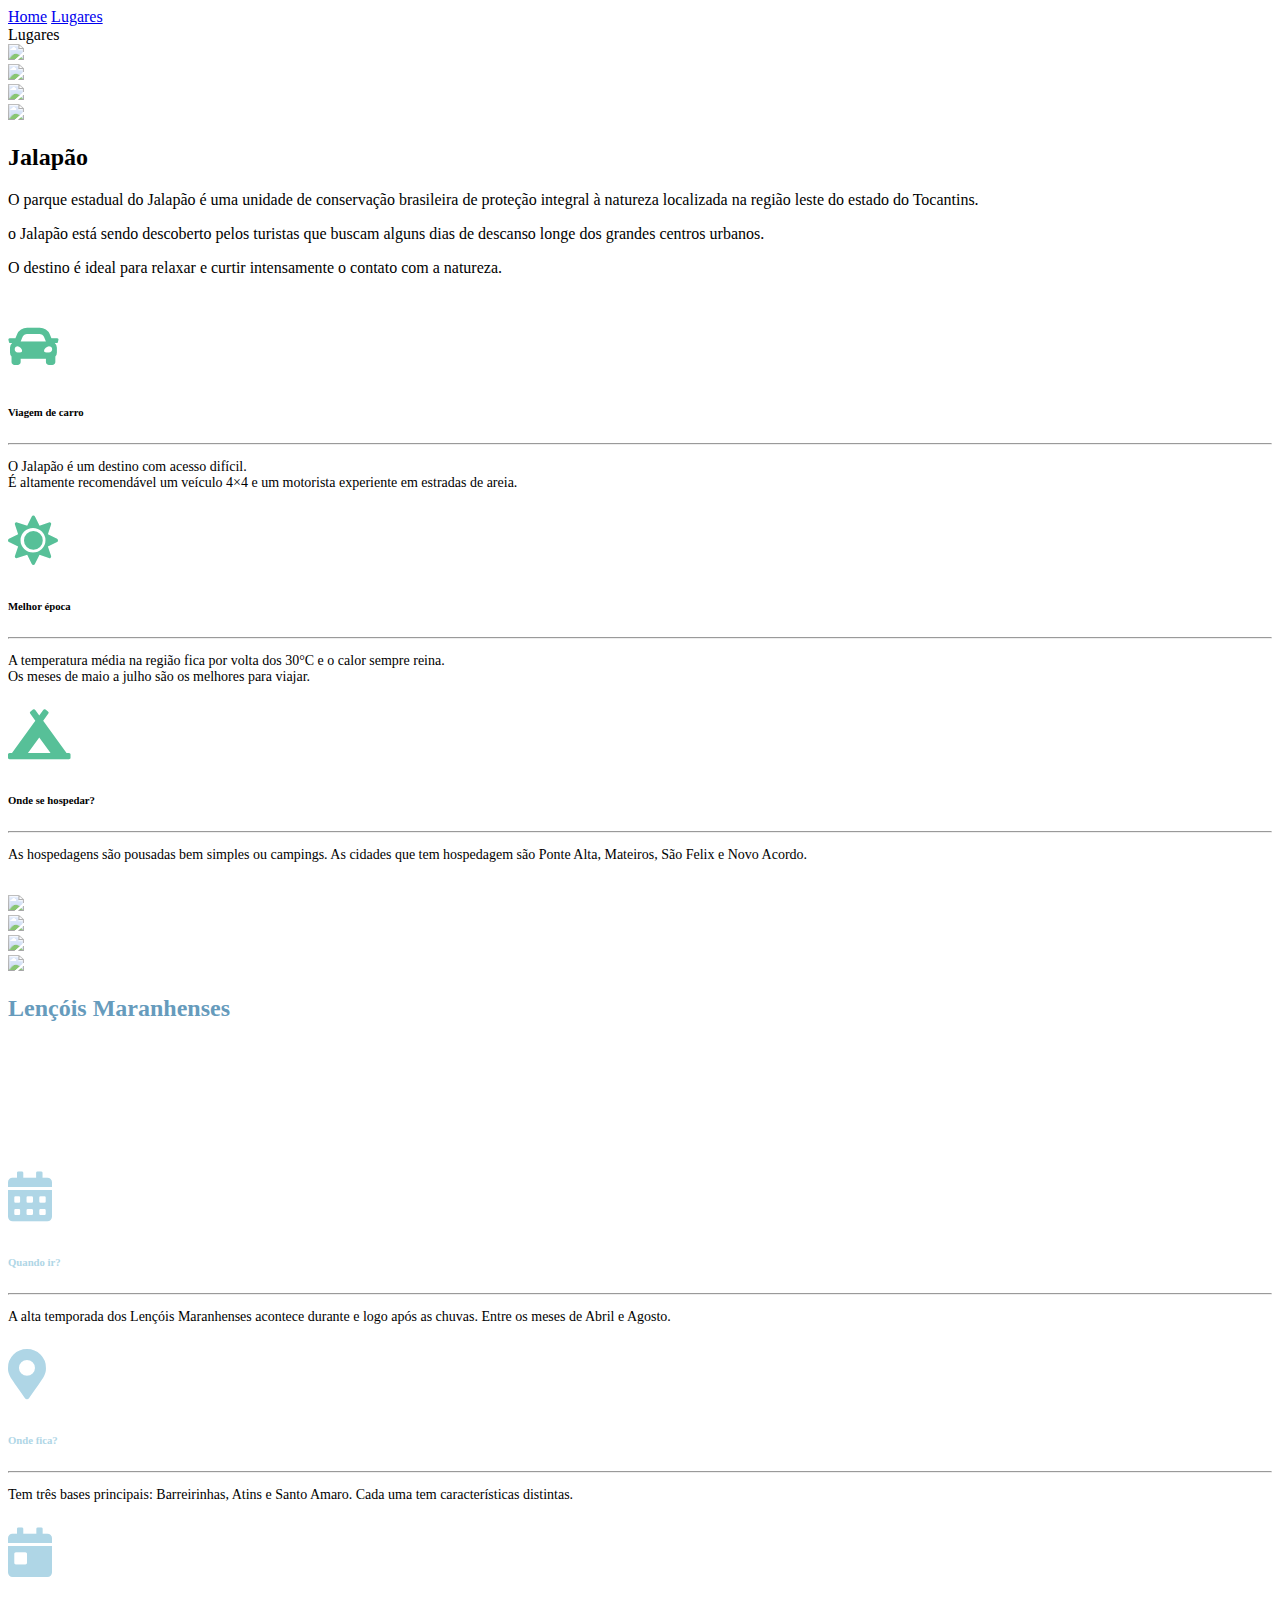
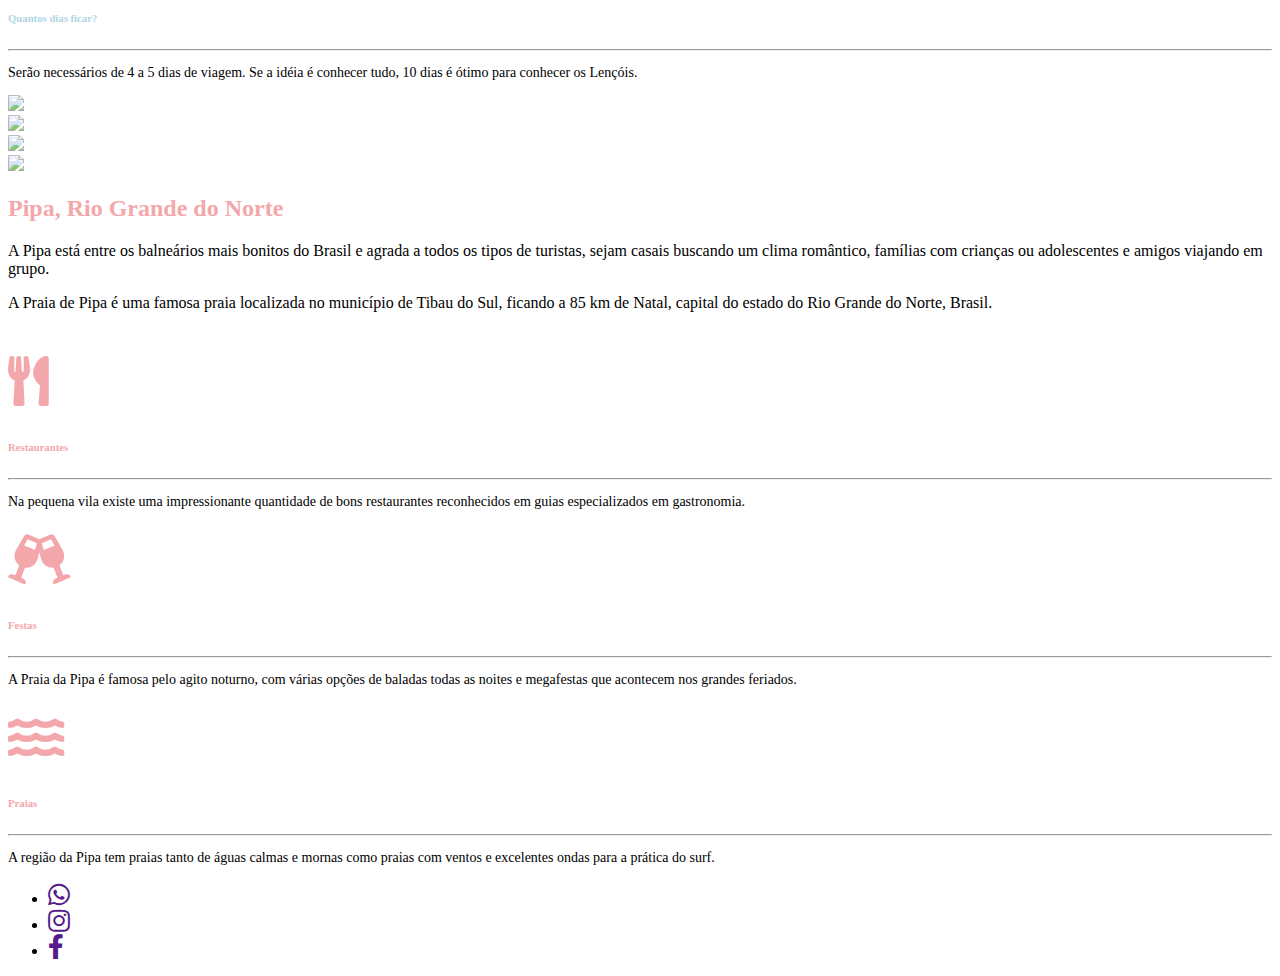
==== lugares.html @ 8c0af6ab "Create lugares.html" ====
<!DOCTYPE html>
<html lang="pt-br">
<head>

	<meta charset="utf-8">
	<meta name="viewport" content="width=device-width, initial-scale=1, shrink-to-fit=no">

	<!-- Bootstrap CSS -->
    <link rel="stylesheet" href="https://cdn.jsdelivr.net/npm/bootstrap@4.6.0/dist/css/bootstrap.min.css" integrity="sha384-B0vP5xmATw1+K9KRQjQERJvTumQW0nPEzvF6L/Z6nronJ3oUOFUFpCjEUQouq2+l" crossorigin="anonymous">

    <!--Font Awesome CSS-->
    <link rel="stylesheet" href="https://use.fontawesome.com/releases/v5.15.2/css/all.css">

	<!--título da página-->
	<title>viagens pelo brasil</title>

	<!--link do avião-->
	<link rel="shortcut icon" href="imagem/aviao.png">

	<!--link da página css--> 
	<link rel="stylesheet" type="text/css" href="estilo.css">

	<!-- * FONTES * --> 

	<!--Archivo Black-->
	<link rel="preconnect" href="https://fonts.gstatic.com">
	<link href="https://fonts.googleapis.com/css2?family=Archivo+Black&display=swap" rel="stylesheet">

	<!--Raleway-->
	<link rel="preconnect" href="https://fonts.gstatic.com">
	<link href="https://fonts.googleapis.com/css2?family=Archivo+Black&family=Raleway:wght@400;700&display=swap" rel="stylesheet">
</head>
<body>

	<!--***BARRA DE NAVEGAÇÃO--> 
	<div class="caixa4">

		<div id="area-menu">
			<a href="index.html">Home</a>
			<a href="lugares.html">Lugares</a> 
		</div>

		<div class="conteudo-titulo">
			<span class="titulo">Lugares</span>
		</div>
	</div>


	<!--*** CONTEÚDO Jalapão ***--> 
	<section id="servicos">
		<div class="container">
			<div class="row">
				<div class="col-md-6">

					<div class="row albuns"> <!--1° row-->

						<div class="col-md-6">
							<img src="imagem/jalapao3.jpg" class="img-fluid" style="opacity: 0.7;">
						</div>

						<div class="col-md-6">
							<img src="imagem/jalapao2.jpg" class="img-fluid" style="opacity: 0.7;">
						</div>
					</div> <!--fechamento-->

					<div class="row albuns"> <!--2° row--> 
						<div class="col-md-6">
							<img src="imagem/jalapao4.jpg" class="img-fluid" style="opacity: 0.7;">
						</div>

						<div class="col-md-6">
							<img src="imagem/jalapao7.jpg" class="img-fluid" style="opacity: 0.7;">
						</div>
					</div> <!--fechamento--> 

				</div><!--fechamento col-md-6--> 

						<!--***TEXTO PRINCIPAL***-->
						<div class="col-md-6">

							<!--***TÍTULO***-->
							<h2>Jalapão</h2>

							<!--***PARAGRÁFO 1***--> 
							<p>
								O parque estadual do Jalapão é uma unidade de conservação brasileira de proteção integral à natureza localizada na região leste do estado do Tocantins.
							</p>

							<!--***PARAGRÁFO 2***-->
							<p>
								o Jalapão está sendo descoberto pelos turistas que buscam alguns dias de descanso longe dos grandes centros urbanos.
							</p>

							<!--***PARAGRÁFO 3***-->
							<p>
								O destino é ideal para relaxar e curtir intensamente o contato com a natureza. 
							</p>

							<br>

							<!--***CONTEÚDO***-->
							<div class="card-columns">

								<!--*** CARD CARRO ***-->
								<div class="card text-center">
									<i class="fas fa-car" style="font-size: 50px; padding: 10px 0px; color: #57c098; "></i>
										<div class="card-body">
											<h6 class="card-title text-center">Viagem de carro</h6>		
											<hr>
												<p class="text-center" style="font-size: 14px;">
													O Jalapão é um destino com acesso difícil. 
													<br>
													É altamente recomendável um veículo 4×4 e um motorista experiente em estradas de areia.
												</p>
										</div>
								</div>

								<!--*** CARD SOL ***-->
								<div class="card text-center">
									<i class="fas fa-sun" style="font-size: 50px; padding: 10px 0px; color: #57c098;"></i>
										<div class="card-body">
											<h6 class="card-title text-center">Melhor época</h6>	
											<hr> <!--linha--> 	
												<p class="text-center" style="font-size: 14px;">
													A temperatura média na região fica por volta dos 30°C e o calor sempre reina. 
													<br>
													Os meses de maio a julho são os melhores para viajar.
												</p>
										</div>
								</div>

								<!--*** CARD CAMPING ***-->
								<div class="card text-center">
									<i class="fas fa-campground" style="font-size: 50px; padding: 10px 0px; color:#57c098; "></i>	
										<div class="card-body">
											<h6 class="card-title">Onde se hospedar?</h6>	
											<hr><!--linha--> 
												<p class="text-center" style="font-size: 14px;" >
													As hospedagens são pousadas bem simples ou campings.
												
													As cidades que tem hospedagem são Ponte Alta, Mateiros, São Felix e Novo Acordo. 	
												</p>
										</div>
								</div>

							</div><!--fim card-columns--> 
						</div><!--fechamento col-md-6--> 
			</div><!--fechamento row-principal--> 
		</div> <!--fechamento container--> 
	</section><!--fechamento sessão--> 

	<br>


	<!--** CONTEÚDO Lençóis Maranhenses **--> 

	<section id="servicos2">
		<div class="container">
			<div class="row">
				<div class="col-md-6">

					<div class="row albuns"> <!--1° row-->

						<div class="col-md-6">
							<img src="imagem/lencois1.jpg" class="img-fluid" style="opacity: 0.7;">
						</div>

						<div class="col-md-6">
							<img src="imagem/lencois2.jpg" class="img-fluid" style="opacity: 0.7;">
						</div>
					</div> <!--fechamento-->

					<div class="row albuns"> <!--2° row--> 
						<div class="col-md-6">
							<img src="imagem/lencois3.jpg" class="img-fluid" style="opacity: 0.7;">
						</div>

						<div class="col-md-6">
							<img src="imagem/lencois4.jpg" class="img-fluid" style="opacity: 0.7;">
						</div>
					</div> <!--fechamento--> 

				</div><!--fechamento col-md-6--> 

						<!--***TEXTO PRINCIPAL***-->
						<div class="col-md-6">

							<!--***TÍTULO***-->
							<h2 style="color: #669bbc;">Lençóis Maranhenses</h2>

							<!--***PARAGRÁFO 1***--> 
							<p style="color: white;">
								A areia branca e fina marca o paradisíaco caminho percorrido pelos viajantes em meio ao Parque Nacional dos Lençóis Maranhenses. 
							</p>

							<!--***PARAGRÁFO 2***-->
							<p style="color: white;">
								 As lagoas de água doce entre as dunas formam um cenário único em todo o mundo e é impossível não se emocionar ao chegar no topo da paisagem.
							</p>

							<!--***PARAGRÁFO 3***-->
							<p style="color: white;">
								Localizados no noroeste do Maranhão, os Lençóis Maranhenses atraem turistas em busca do fenômeno único das lagoas interdunares à beira-mar.
							</p>

							<br>
			
							<!--***CONTEÚDO***-->
							<div class="card-columns">

								<!--*** CARD CALENDÁRIO ***-->
								<div class="card text-center">
									<i class="fas fa-calendar-alt" style="font-size: 50px; padding: 10px 0px; color: #afd6e6; "></i>
										<div class="card-body">
											<h6 class="card-title text-center" style="color:#afd6e6; ">Quando ir? </h6>		
											<hr>
												<p class="text-center" style="font-size: 14px;">
													A alta temporada dos Lençóis Maranhenses acontece durante e logo após as chuvas. Entre os meses de Abril e Agosto.
												</p>
										</div>
								</div>

								<!--*** CARD MAPA***-->
								<div class="card text-center">
									<i class="fas fa-map-marker-alt" style="font-size: 50px; padding: 10px 0px; color: #afd6e6;"></i>
										<div class="card-body">
											<h6 class="card-title text-center" style="color: #afd6e6;">Onde fica?</h6>	
											<hr> <!--linha--> 	
												<p class="text-center" style="font-size: 14px;">
													Tem três bases principais: Barreirinhas, Atins e Santo Amaro. Cada uma tem características distintas.
												</p>
										</div>
								</div>

								<!--*** CARD DIA-CALENDÁRIO ***-->
								<div class="card text-center">
									<i class="fas fa-calendar-day" style="font-size: 50px; padding: 10px 0px; color:#afd6e6; "></i>	
										<div class="card-body">
											<h6 class="card-title" style="color: #afd6e6;">Quantos dias ficar?</h6>	
											<hr><!--linha--> 
												<p class="text-center" style="font-size: 14px;" >
													Serão necessários de 4 a 5 dias de viagem. Se a idéia é conhecer tudo, 10 dias é ótimo para conhecer os Lençóis.
												</p>
										</div>
								</div>

							</div><!--fim card-columns--> 
						</div><!--fechamento col-md-6--> 
			</div><!--fechamento row-principal--> 
		</div> <!--fechamento container--> 
	</section><!--fechamento sessão--> 



	<!--** CONTEÚDO Pipa, Rio Grande do Norte **--> 
	<section id="servicos">
		<div class="container">
			<div class="row">
				<div class="col-md-6">

					<div class="row albuns"> <!--1° row-->

						<div class="col-md-6">
							<img src="imagem/pipa1.jpg" class="img-fluid" style="opacity: 0.7;">
						</div>

						<div class="col-md-6">
							<img src="imagem/pipa2.jpg" class="img-fluid" style="opacity: 0.7;">
						</div>
					</div> <!--fechamento-->

					<div class="row albuns"> <!--2° row--> 
						<div class="col-md-6">
							<img src="imagem/pipa5.jpg" class="img-fluid" style="opacity: 0.7;">
						</div>

						<div class="col-md-6">
							<img src="imagem/pipa3.jpg" class="img-fluid" style="opacity: 0.7;">
						</div>
					</div> <!--fechamento--> 

				</div><!--fechamento col-md-6--> 

						<!--***TEXTO PRINCIPAL***-->
						<div class="col-md-6">

							<!--***TÍTULO***-->
							<h2 style="color: #f4a7aa;" >Pipa, Rio Grande do Norte</h2>

							<!--***PARAGRÁFO 1***--> 
							<p>
								A Pipa está entre os balneários mais bonitos do Brasil e agrada a todos os tipos de turistas, sejam casais buscando um clima romântico, famílias com crianças ou adolescentes e amigos viajando em grupo.
							</p>

							<!--***PARAGRÁFO 2***-->
							<p>
								A Praia de Pipa é uma famosa praia localizada no município de Tibau do Sul, ficando a 85 km de Natal, capital do estado do Rio Grande do Norte, Brasil.
							</p>


							<br>
			
							<!--***CONTEÚDO***-->
							<div class="card-columns">

								<!--*** CARD CARRO ***-->
								<div class="card text-center">
									<i class="fas fa-utensils" style="font-size: 50px; padding: 10px 0px; color: #f4a7aa; "></i>
										<div class="card-body">
											<h6 class="card-title text-center" style="color:#f4a7aa; ">Restaurantes</h6>		
											<hr>
												<p class="text-center" style="font-size: 14px;">
													Na pequena vila existe uma impressionante quantidade de bons restaurantes reconhecidos em guias especializados em gastronomia.
												</p>
										</div>
								</div>

								<!--*** CARD SOL ***-->
								<div class="card text-center">
									<i class="fas fa-glass-cheers" style="font-size: 50px; padding: 10px 0px; color: #f4a7aa;"></i>
										<div class="card-body">
											<h6 class="card-title text-center" style="color: #f4a7aa;">Festas</h6>	
											<hr> <!--linha--> 	
												<p class="text-center" style="font-size: 14px;">
													A Praia da Pipa é famosa pelo agito noturno, com várias opções de baladas todas as noites e megafestas que acontecem nos grandes feriados.
												</p>
										</div>
								</div>

								<!--*** CARD CAMPING ***-->
								<div class="card text-center">
									<i class="fas fa-water" style="font-size: 50px; padding: 10px 0px; color:#f4a7aa; "></i>	
										<div class="card-body">
											<h6 class="card-title" style="color: #f4a7aa;">Praias</h6>	
											<hr><!--linha--> 
												<p class="text-center" style="font-size: 14px;" >
													A região da Pipa tem praias tanto de águas calmas e mornas como praias com ventos e excelentes ondas para a prática do surf.	
												</p>
										</div>
								</div>

							</div><!--fim card-columns--> 
						</div><!--fechamento col-md-6--> 
			</div><!--fechamento row-principal--> 
		</div> <!--fechamento container--> 
	</section><!--fechamento sessão--> 







<!--***RODAPÉ***--> 
	<footer>
		<div class="container">
			<div class="row">
				<div class="col-md-2">
				
				</div>

					<div class="col-md-6">
				
					</div>

						<div class="col-md-4">
							<ul>

								<li>
									<a href=""><i class="fab fa-whatsapp text-dark" style="font-size: 25px;"></i></a>
								</li>

								<li>
									<a href=""><i class="fab fa-instagram text-dark" style="font-size: 25px;"></i></a>
								</li>

								<li>
									<a href=""><i class="fab fa-facebook-f text-dark"  style="font-size: 25px;"></i></a>
								</li>

							</ul>
						</div>
			</div><!--fim row--> 
		</div><!--fim container--> 
	</footer>
</body>
</html>
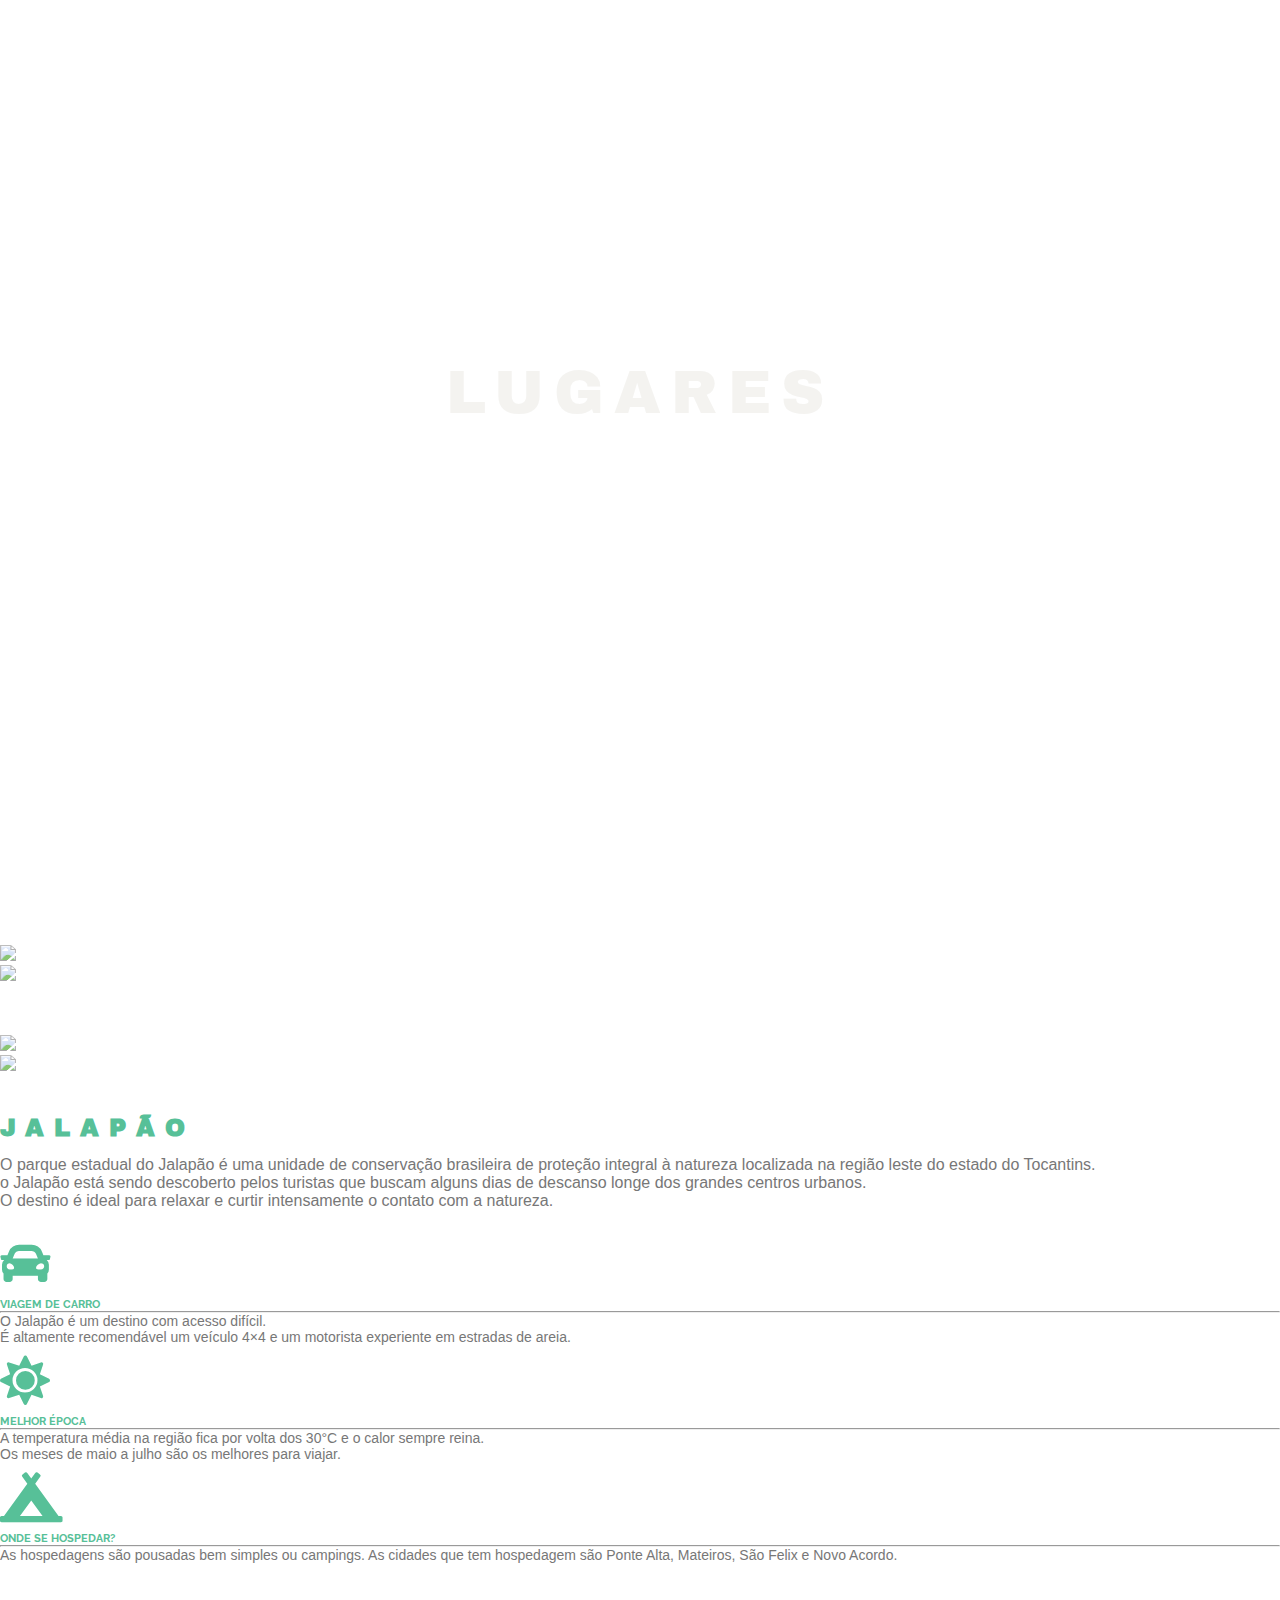
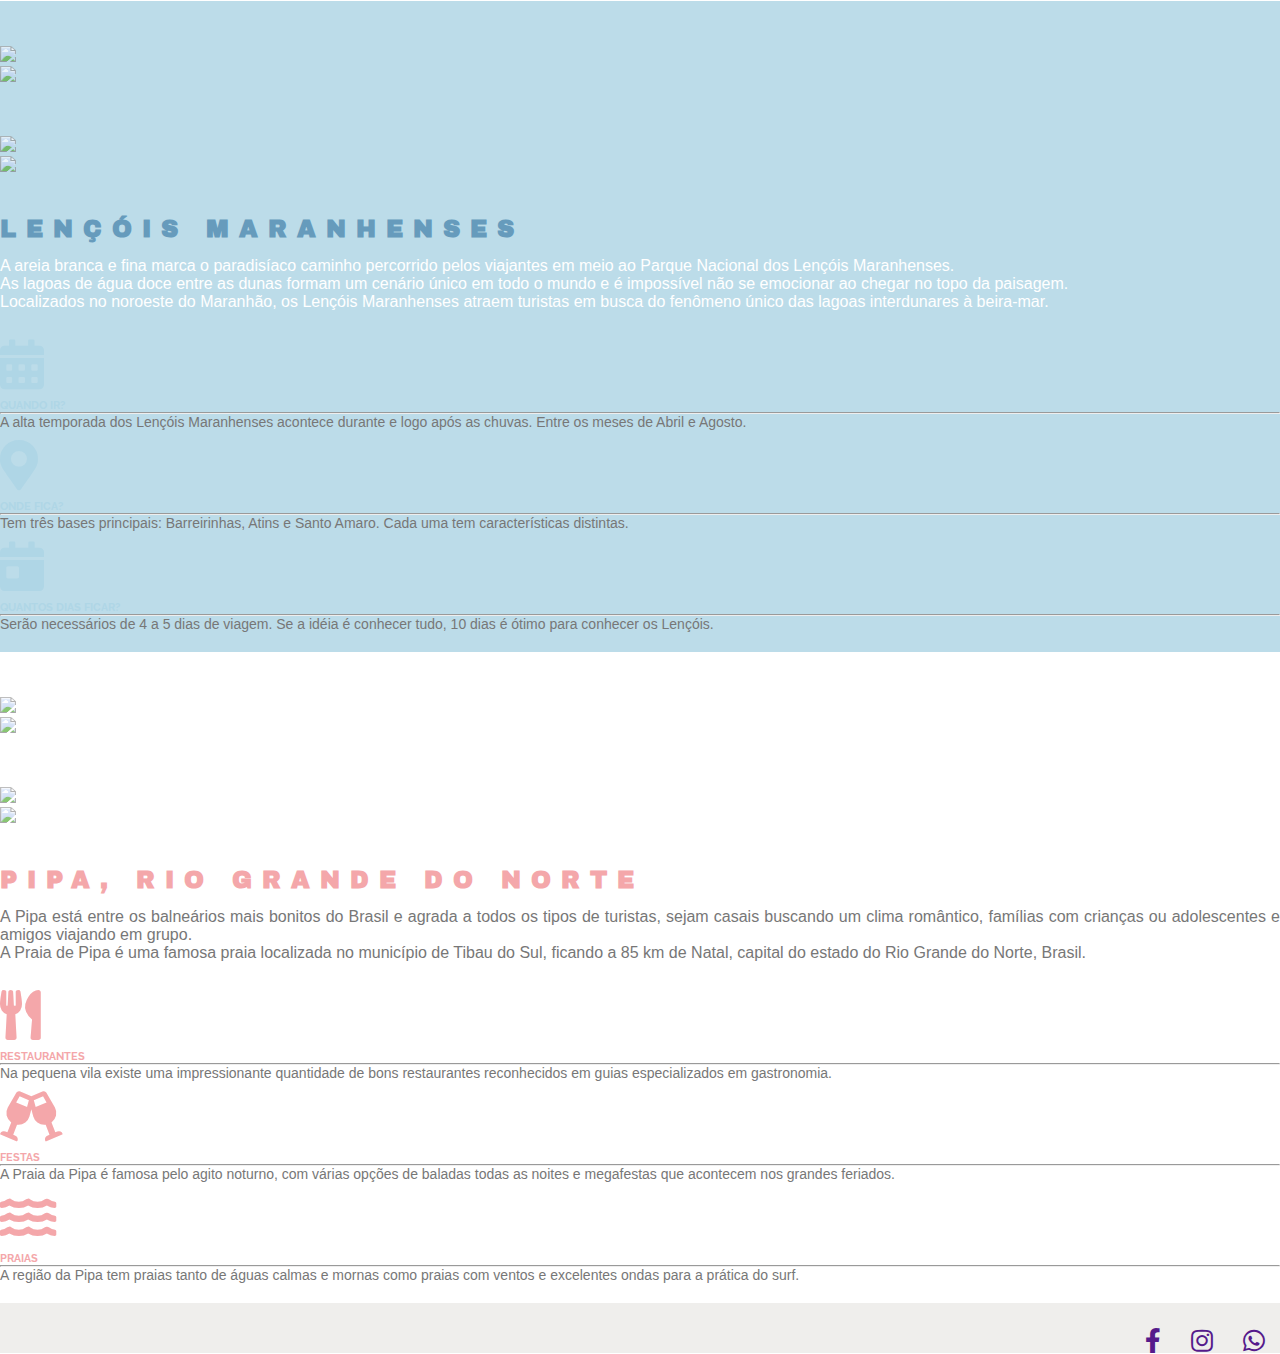
==== commit 75cf548a: "Update lugares.html" ====
--- a/lugares.html
+++ b/lugares.html
@@ -18,7 +18,7 @@
 	<link rel="shortcut icon" href="imagem/aviao.png">
 
 	<!--link da página css--> 
-	<link rel="stylesheet" type="text/css" href="estilo.css">
+	<link href="https://looorena.github.io/sites-viagens/estilo.css" rel="stylesheet">
 
 	<!-- * FONTES * --> 
 
